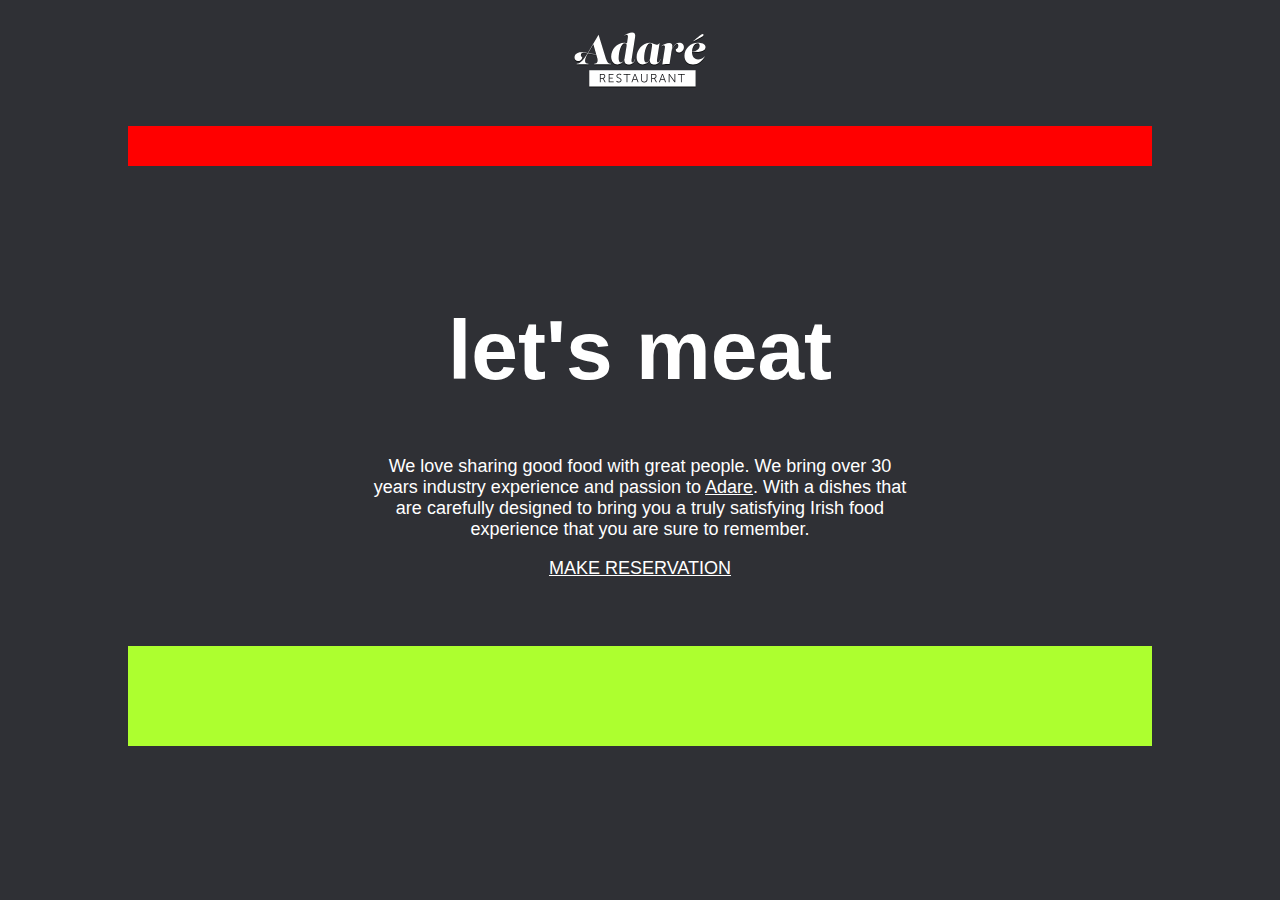
==== Project1/index.html @ 9499a92e "Changed file directories and started project 1 from training program" ====
<!DOCTYPE html>
<html lang="en">
<head>
    <meta charset="UTF-8">
    <meta name="viewport" content="width=device-width, initial-scale=1.0">
    <title>Adare Restaurant</title>
    <link rel="stylesheet" href="style.css">
</head>
<body>

    <div class="container">

        <header>
            <img src="images/logo-adare-restaurant.png" alt="Logo for Adare Restaurant">
        </header>
    
        <nav></nav> 
    
        <main>
            <h1>let's meat</h1>
            <p>We love sharing good food with great people. We bring over 30 years industry experience and passion to  <a href="#">Adare</a>. With a dishes that are carefully designed to bring you a truly satisfying Irish food experience that you are sure to remember. </p>

            <a href="http://www.google.com" target="_blank">MAKE RESERVATION</a>
        </main>

        <footer></footer>

    </div>

</body>
</html>
---- Project1/style.css ----
body
{
    background-color: #2f3035;
}
.container
{
    margin-left: auto;
    margin-right: auto;
    width: 1024px;
}

header
{
    height: 118px;
    text-align: center;
}

nav
{
    background-color: red;
    height: 40px;
}

main
{
    height: 400px;
    text-align: center;
    padding-top: 80px;
    padding-left: 240px;
    padding-right: 240px;

}

footer
{
    background-color: greenyellow;
    height: 100px;
}

h1
{
    font-size: 84px; 
    color: white;
    font-family: Arial, Helvetica, sans-serif; 
}

p
{
    font-size: 18px;
    color: white;
    font-family: Arial, Helvetica, sans-serif;
}

a
{
    font-size: 18px;
    color: white;
    font-family: Arial, Helvetica, sans-serif;
    /* text-decoration: none; */
}
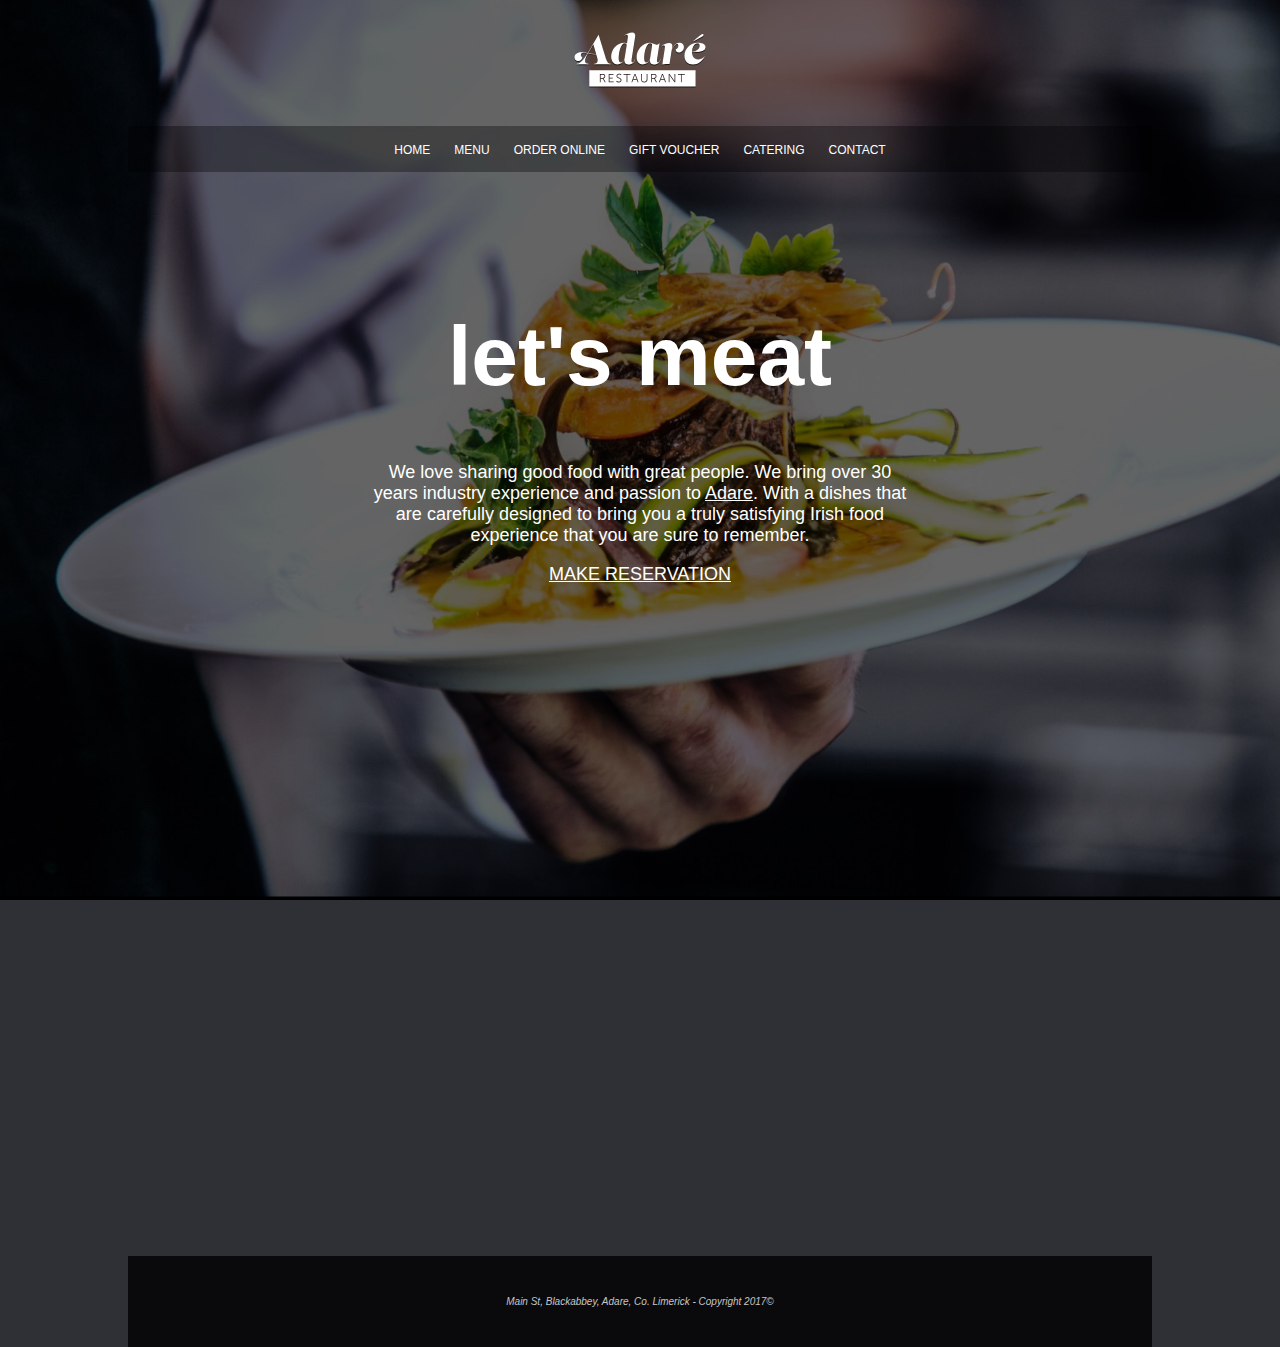
==== commit c3403fb3: "Back up 12/6/2020" ====
--- a/Project1/index.html
+++ b/Project1/index.html
@@ -14,16 +14,31 @@
             <img src="images/logo-adare-restaurant.png" alt="Logo for Adare Restaurant">
         </header>
     
-        <nav></nav> 
+        <nav>
+            <a href="#">HOME</a>
+            <a href="#">MENU</a>
+            <a href="#">ORDER ONLINE</a>
+            <a href="#">GIFT VOUCHER</a>
+            <a href="#">CATERING</a>
+            <a href="#">CONTACT</a>
+        </nav> 
     
         <main>
             <h1>let's meat</h1>
             <p>We love sharing good food with great people. We bring over 30 years industry experience and passion to  <a href="#">Adare</a>. With a dishes that are carefully designed to bring you a truly satisfying Irish food experience that you are sure to remember. </p>
 
-            <a href="http://www.google.com" target="_blank">MAKE RESERVATION</a>
+            <a href="mailto:rdaleytrucking@gmail.com?Subject=Reservation" >MAKE RESERVATION</a>
+
         </main>
 
-        <footer></footer>
+        <section class="maps">
+            <iframe src="https://www.google.com/maps/embed?pb=!1m18!1m12!1m3!1d9702.1426044257!2d-8.804191351676451!3d52.55992382197096!2m3!1f0!2f0!3f0!3m2!1i1024!2i768!4f13.1!3m3!1m2!1s0x485b460e31a2395b%3A0xa00c7a99731a450!2sAdare%2C+Co.+Limerick!5e0!3m2!1sen!2sie!4v1556107744605!5m2!1sen!2sie" width="1024" height="500" frameborder="0" style="border:0" allowfullscreen></iframe>
+
+        </section>
+
+        <footer>
+            <p>Main St, Blackabbey, Adare, Co. Limerick - Copyright 2017©</p>
+        </footer>
 
     </div>
 
--- a/Project1/style.css
+++ b/Project1/style.css
@@ -1,6 +1,15 @@
+html
+{
+    height: 100%;
+}
+
 body
 {
     background-color: #2f3035;
+    background-image: url(images/background-adare-restaurant.jpg);
+    background-size: cover;
+    background-repeat: no-repeat;
+    background-position: center;
 }
 .container
 {
@@ -17,8 +26,10 @@
 
 nav
 {
-    background-color: red;
-    height: 40px;
+    background-color: rgba(0, 0, 0, 0.338);
+    text-align: center;
+    padding-top: 14px;
+    padding-bottom: 14px;
 }
 
 main
@@ -33,8 +44,10 @@
 
 footer
 {
-    background-color: greenyellow;
-    height: 100px;
+    background-color: rgba(0, 0, 0, 0.778);
+    padding-top: 30px;
+    padding-bottom: 30px;
+
 }
 
 h1
@@ -57,4 +70,26 @@
     color: white;
     font-family: Arial, Helvetica, sans-serif;
     /* text-decoration: none; */
+}
+
+nav a
+{
+    text-decoration: none;
+    font-size: 12px;
+    padding-left: 10px;
+    padding-right: 10px;
+}
+
+footer p
+{
+    font-size: 10px;
+    font-style: italic;
+    text-align: center;
+    color: rgb(198, 198, 198);
+
+}
+
+.maps
+{
+    padding-bottom: 100px;
 }